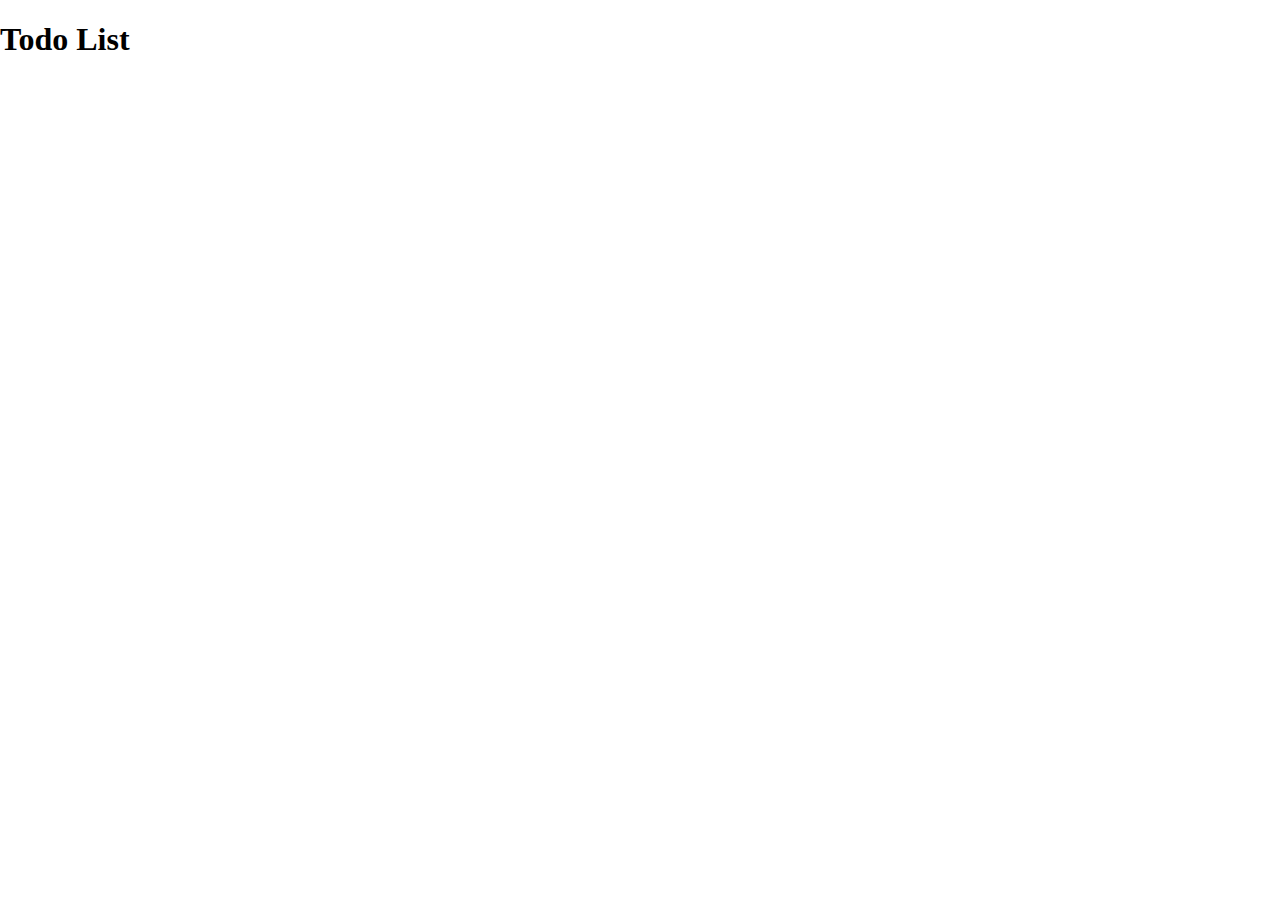
==== tasks/task1/index.html @ 6c4637e6 "Init first task" ====
<!doctype html>
<html lang="en">
<head>
    <meta charset="UTF-8">
    <meta name="viewport"
          content="width=device-width, user-scalable=no, initial-scale=1.0, maximum-scale=1.0, minimum-scale=1.0">
    <meta http-equiv="X-UA-Compatible" content="ie=edge">
    <title>Todo List</title>
    <link href="index.css" rel="stylesheet">
</head>
<body>
    <h1>Todo List</h1>
</body>
</html>
---- tasks/task1/index.css ----
body {
    margin: 0;
}
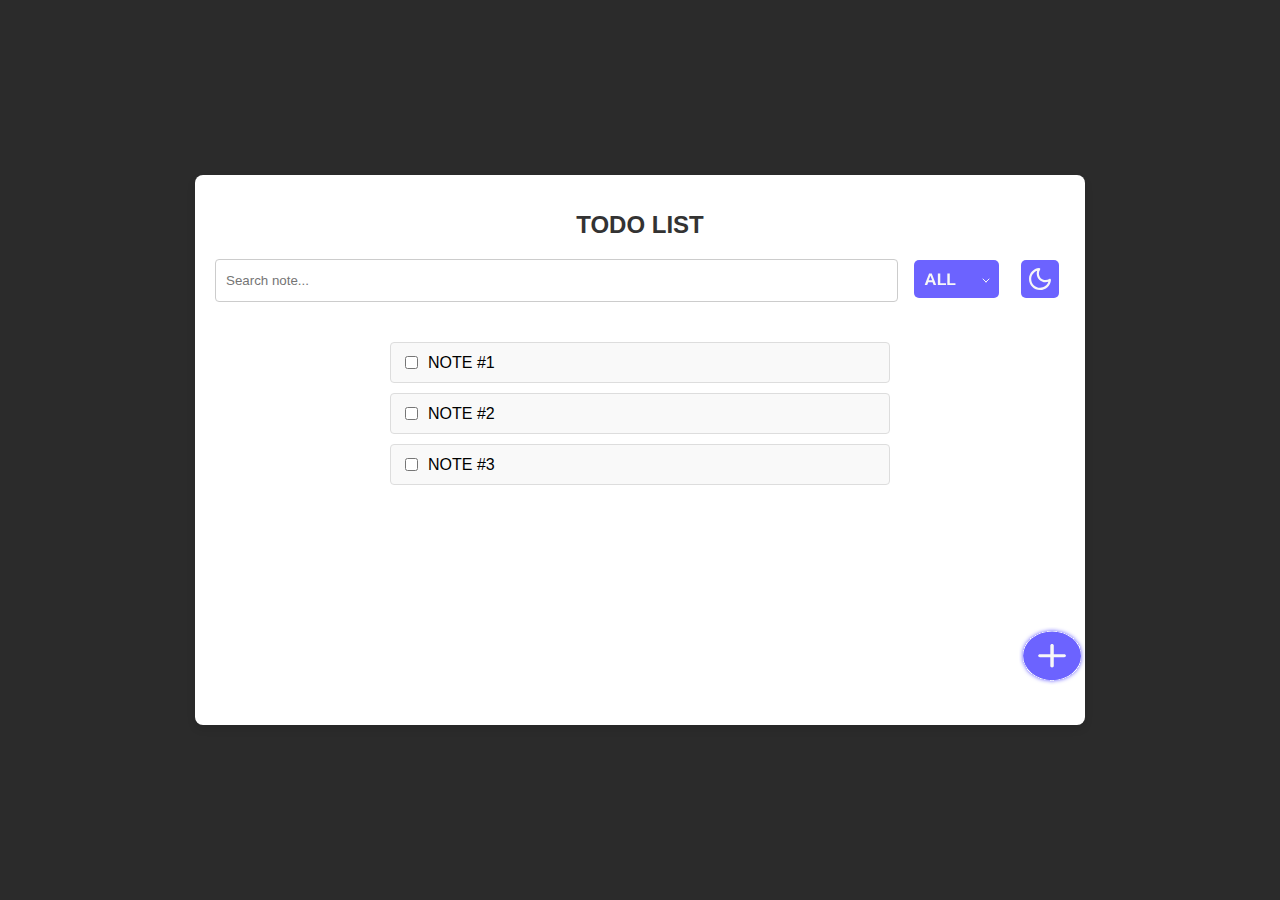
==== commit 274e53c8: "my solution" ====
--- a/tasks/task1/index.html
+++ b/tasks/task1/index.html
@@ -9,6 +9,82 @@
     <link href="index.css" rel="stylesheet">
 </head>
 <body>
-    <h1>Todo List</h1>
+    <div class="todo-container">
+
+        <h1 class="title">TODO LIST</h1>  
+
+        <header class="controls">
+          <input type="text" class="search-input" placeholder="Search note...">
+          <div class="dropdown-container">
+            <button class="dropdown-toggle">
+                <img src="./assers/Select.svg" alt="">
+            </button>
+            <ul class="dropdown-menu">
+              <li class="dropdown-item" data-theme="all">All</li>
+              <li class="dropdown-item" data-theme="complete">Complete</li>
+              <li class="dropdown-item" data-theme="incomplete">Incomplete</li>
+            </ul>
+          </div>
+          <button class="theme-toggle">
+            <img src="./assers/Color Scheme.svg" alt="">
+          </button>
+        </header>
+    
+        <main class="todo-list">
+          <div class="todo-item">
+            <input type="checkbox" class="checkbox">
+            <span>NOTE #1</span>
+            <div class="actions">
+              <button class="edit-button">
+                <img src="./assers/Frame 6.svg" alt="">
+              </button>
+              <button class="delete-button">
+                <img src="./assers/trash-svgrepo-com 1.svg" alt="">
+              </button>
+            </div>
+          </div>
+          <div class="todo-item">
+            <input type="checkbox" class="checkbox">
+            <span>NOTE #2</span>
+            <div class="actions">
+              <button class="edit-button">
+                <img src="./assers/Frame 6.svg" alt="">
+              </button>
+              <button class="delete-button">
+                <img src="./assers/trash-svgrepo-com 1.svg" alt="">
+              </button>
+            </div>
+          </div>
+          <div class="todo-item">
+            <input type="checkbox" class="checkbox">
+            <span>NOTE #3</span>
+            <div class="actions">
+              <button class="edit-button">
+                <img src="./assers/Frame 6.svg" alt="">
+              </button>
+              <button class="delete-button">
+                <img src="./assers/trash-svgrepo-com 1.svg" alt="">
+              </button>
+            </div>
+          </div>
+        </main>
+
+        <label for="modal-toggle" class="add-button">
+          <img src="./assers/Add button.svg" alt="Add">
+        </label>
+        <input type="checkbox" id="modal-toggle" class="modal-toggle">
+      
+        <div class="modal">
+          <div class="modal-content">
+            <h2 class="modal-title">NEW NOTE</h2>
+            <input type="text" class="modal-input" placeholder="Input your note...">
+            <div class="modal-buttons">
+              <label for="modal-toggle" class="cancel-button">CANCEL</label>
+              <button class="apply-button">APPLY</button>
+            </div>
+          </div>
+        </div>
+      </div>
+    
 </body>
 </html>
--- a/tasks/task1/index.css
+++ b/tasks/task1/index.css
@@ -1,3 +1,363 @@
 body {
+    font-family: Arial, sans-serif;
+    background-color: #2b2b2b;
+    display: flex;
+    justify-content: center;
+    align-items: center;
+    height: 100vh;
     margin: 0;
-}
+  }
+  
+  .todo-container {
+    width: 850px;
+    height: 510px;
+    background: #ffffff;
+    border-radius: 8px;
+    padding: 20px;
+    box-shadow: 0 4px 8px rgba(0, 0, 0, 0.1);
+    position: relative;
+  }
+
+  .dropdown-container {
+    position: relative; 
+    display: inline-block; 
+  }
+
+  .dropdown-toggle {
+    cursor: pointer;
+    border: none;
+    background: none;
+  }
+  
+  .dropdown-menu {
+    position: absolute; 
+    top: 100%; 
+    left: 0; 
+    display: none; 
+    margin: 0;
+    padding: 10px;
+    background-color: #fff;
+    border: 1px solid #ddd;
+    box-shadow: 0 4px 6px rgba(0, 0, 0, 0.1);
+    list-style: none;
+    z-index: 1000;
+  }
+  
+  .dropdown-container:hover .dropdown-menu {
+    display: block; 
+  }
+  
+  .dropdown-item {
+    padding: 8px 16px;
+    cursor: pointer;
+  }
+  
+  .dropdown-item:hover {
+    background-color: #f0f0f0;
+  }
+  
+  .dropdown-item {
+    padding: 10px 20px;
+    cursor: pointer;
+    transition: background-color 0.3s, color 0.3s;
+  }
+  
+  .dropdown-item:hover {
+    background-color: #6200ea;
+    color: white;
+  }
+  
+  .dropdown-container.active .dropdown-menu {
+    display: block;
+  }
+
+.container.dark {
+    background: #1a1a1a; 
+    color: #fff; 
+  } 
+
+.theme-toggle {
+    cursor: pointer;
+    border: none;
+    background: none;
+  }
+  
+  .container.dark .modal-content {
+    background: #333; 
+    color: #fff; 
+  }
+  
+  .container.dark .modal-input {
+    background: #444; 
+    color: #fff;
+    border: 1px solid #555;
+  }
+  
+  .container.dark .cancel-button {
+    background-color: #333;
+    color: #fff;
+    border: 1px solid #6200ea;
+  }
+  
+  .container.dark .apply-button {
+    background-color: #6200ea;
+    color: #fff;
+  }
+  
+  .title {
+    text-align: center;
+    margin-bottom: 20px;
+    font-size: 24px;
+    color: #333;
+  }
+  
+  .controls {
+    display: flex;
+    gap: 10px;
+    margin-bottom: 20px;
+  }
+  
+  .search-input {
+    flex: 1;
+    padding: 10px;
+    border: 1px solid #ccc;
+    border-radius: 4px;
+  }
+  
+  .dropdown-button, .filter-button {
+    padding: 10px;
+    border: none;
+    background-color: #6200ea;
+    color: white;
+    border-radius: 4px;
+    cursor: pointer;
+  }
+  
+  .todo-list {
+    max-width: 500px;
+    margin: 0 auto;
+    padding: 20px;
+    font-family: Arial, sans-serif;
+  }
+
+  .todo-item {
+    display: flex;
+    align-items: center;
+    justify-content: space-between; 
+    margin-bottom: 10px;
+    padding: 10px;
+    border: 1px solid #ddd;
+    border-radius: 4px;
+    background-color: #f9f9f9;
+    transition: background-color 0.3s;
+  }
+  
+  .todo-item .checkbox {
+    margin-right: 10px;
+  }
+  
+  .todo-item span {
+    flex-grow: 1; 
+  }
+  
+  .actions {
+    display: none;
+    flex-shrink: 0;
+  }
+  
+  .actions button {
+    background: none;
+    border: none;
+    font-size: 18px;
+    cursor: pointer;
+    margin-left: 5px;
+  }
+  
+  .actions button:hover {
+    color: #007bff;
+  }
+  
+  .todo-item:hover .actions {
+    display: flex;
+  }
+  
+  .todo-item:hover {
+    background-color: #f0f8ff;
+  }
+  
+ .todo-item .checkbox {
+    margin-right: 10px;
+  }
+
+  .todo-item .span {
+    flex-grow: 1;
+  } 
+
+  .add-button {
+     display: flex;
+    cursor: pointer;
+    border: none;
+    background: none;
+    margin-left: auto;
+   flex-direction: column;
+   margin-top: auto;
+   position: absolute;
+   bottom: 0;               
+   right: 0; 
+
+  }
+
+   .modal-toggle {
+    display: none;
+  }
+  
+  .modal {
+    position: fixed;
+    top: 0;
+    left: 0;
+    width: 100vw;
+    height: 100vh;
+    background-color: rgba(0, 0, 0, 0.5);
+    display: none; 
+    justify-content: center;
+    align-items: center;
+    z-index: 1000;
+  }
+  
+  .modal-content {
+    background: #fff;
+    padding: 20px;
+    border-radius: 10px;
+    width: 90%;
+    max-width: 400px;
+    box-shadow: 0 4px 6px rgba(0, 0, 0, 0.1);
+    text-align: center;
+  }
+  
+  .modal-title {
+    margin-bottom: 20px;
+    font-size: 24px;
+  }
+  
+  .modal-input {
+    width: 100%;
+    padding: 10px;
+    margin-bottom: 15px;
+    border: 1px solid #ddd;
+    border-radius: 4px;
+  }
+  
+  .modal-buttons {
+    display: flex;
+    justify-content: space-between;
+  }
+  
+  .cancel-button,
+  .apply-button {
+    padding: 10px 15px;
+    border: none;
+    background: #007bff;
+    color: white;
+    border-radius: 4px;
+    cursor: pointer;
+    font-size: 16px;
+  }
+  
+  .cancel-button {
+    background: #6c757d;
+  }
+  
+  .cancel-button:hover,
+  .apply-button:hover {
+    opacity: 0.9;
+  }
+  
+  .modal-toggle:checked ~ .modal {
+    display: flex;
+  }
+  
+  .modal.hidden {
+    display: none;
+  }
+  
+  .modal-content {
+    background: #fff;
+    padding: 30px 20px;
+    border-radius: 12px;
+    text-align: center;
+    box-shadow: 0 4px 8px rgba(0, 0, 0, 0.2);
+    max-width: 400px;
+    width: 90%;
+  }
+  
+  .modal-title {
+    font-size: 20px;
+    font-weight: bold;
+    color: #333;
+    margin-bottom: 20px;
+  }
+  
+  .modal-input {
+    width: 100%;
+    padding: 10px;
+    border: 1px solid #ccc;
+    border-radius: 8px;
+    margin-bottom: 20px;
+    font-size: 14px;
+    color: #333;
+  }
+  
+  .modal-buttons {
+    display: flex;
+    justify-content: space-between;
+    gap: 10px;
+  }
+  
+  .cancel-button,
+  .apply-button {
+    flex: 1;
+    padding: 10px;
+    border: none;
+    border-radius: 8px;
+    cursor: pointer;
+    font-size: 14px;
+    font-weight: bold;
+  }
+  
+  .cancel-button {
+    background-color: #fff;
+    color: #6200ea;
+    border: 1px solid #6200ea;
+    transition: background-color 0.3s, color 0.3s;
+  }
+  
+  .cancel-button:hover {
+    background-color: #6200ea;
+    color: #fff;
+  }
+  
+  .apply-button {
+    background-color: #6200ea;
+    color: #fff;
+    transition: background-color 0.3s;
+  }
+  
+  .apply-button:hover {
+    background-color: #4500b2;
+  } 
+    
+  .save-button, .close-button {
+    padding: 10px;
+    margin: 5px;
+    border: none;
+    cursor: pointer;
+  }
+  
+  .save-button {
+    background-color: #6200ea;
+    color: white;
+  }
+  
+  .close-button {
+    background-color: #ccc;
+  } 